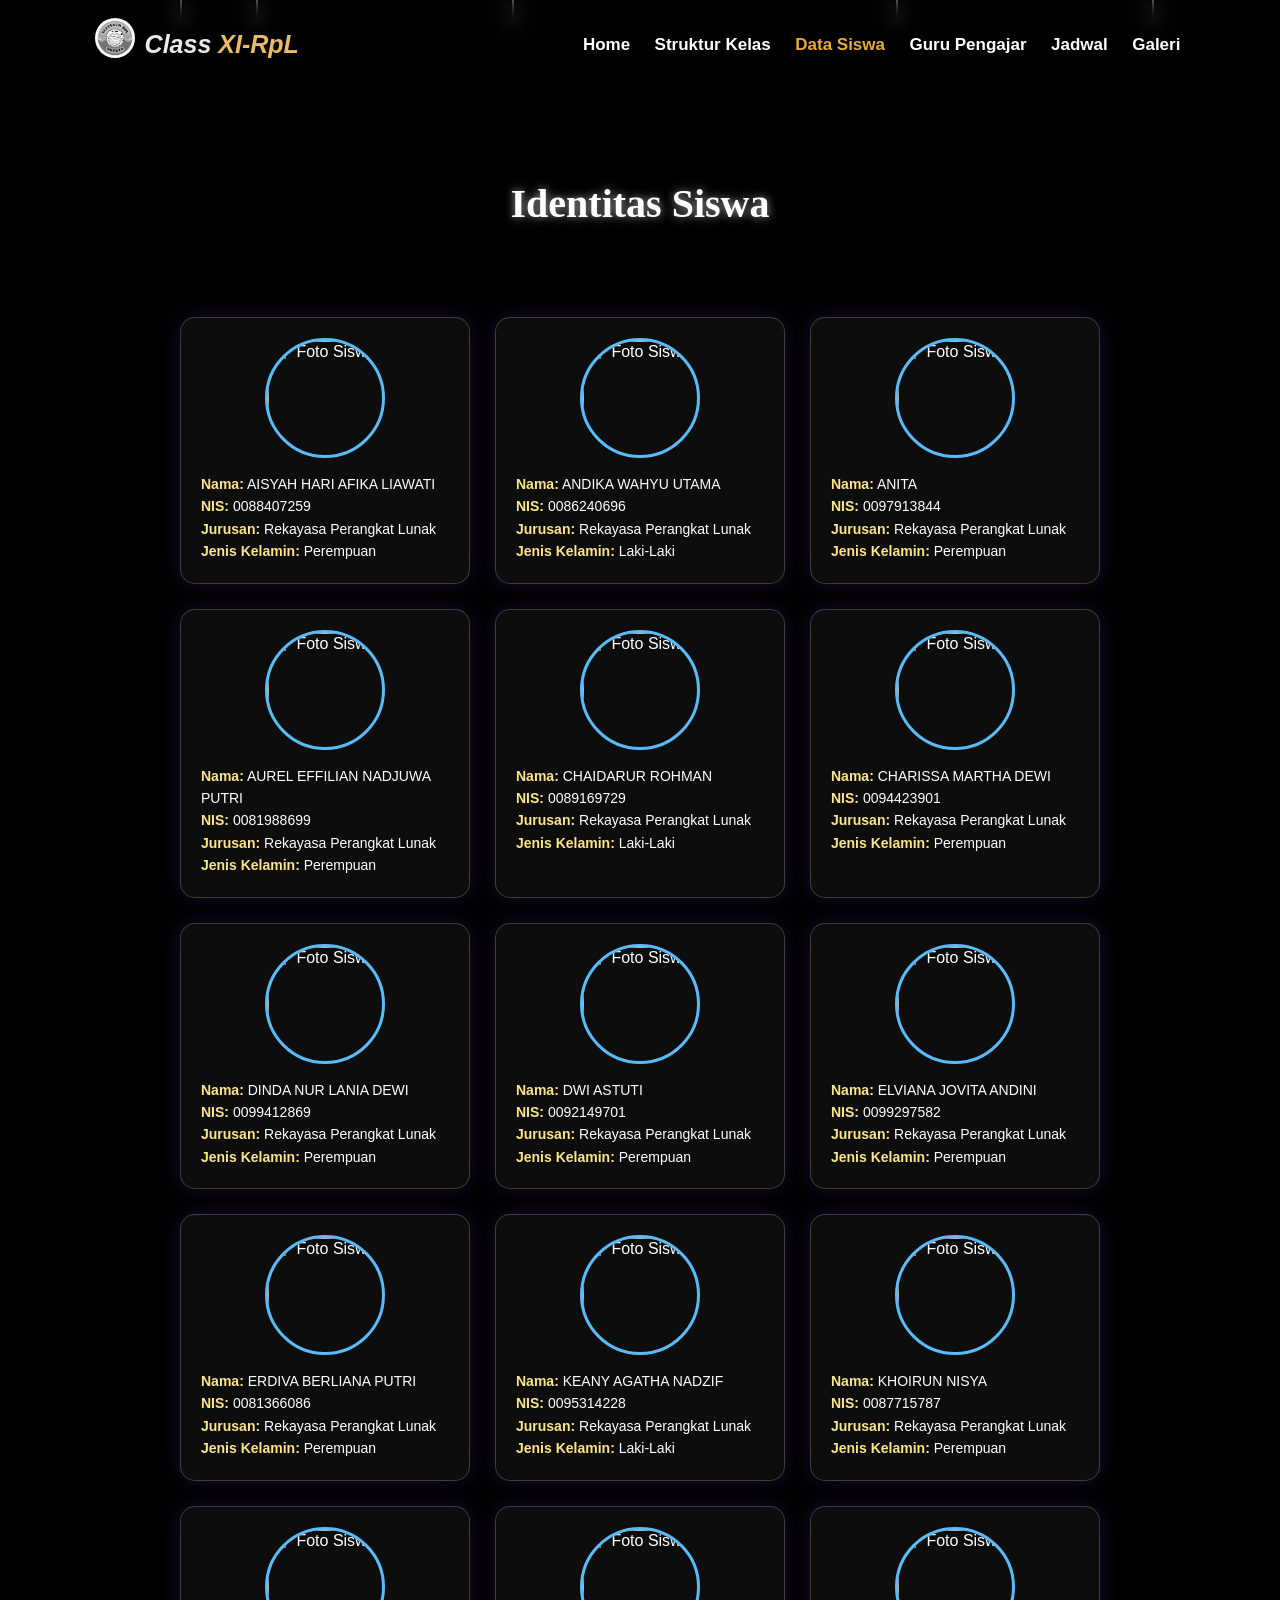
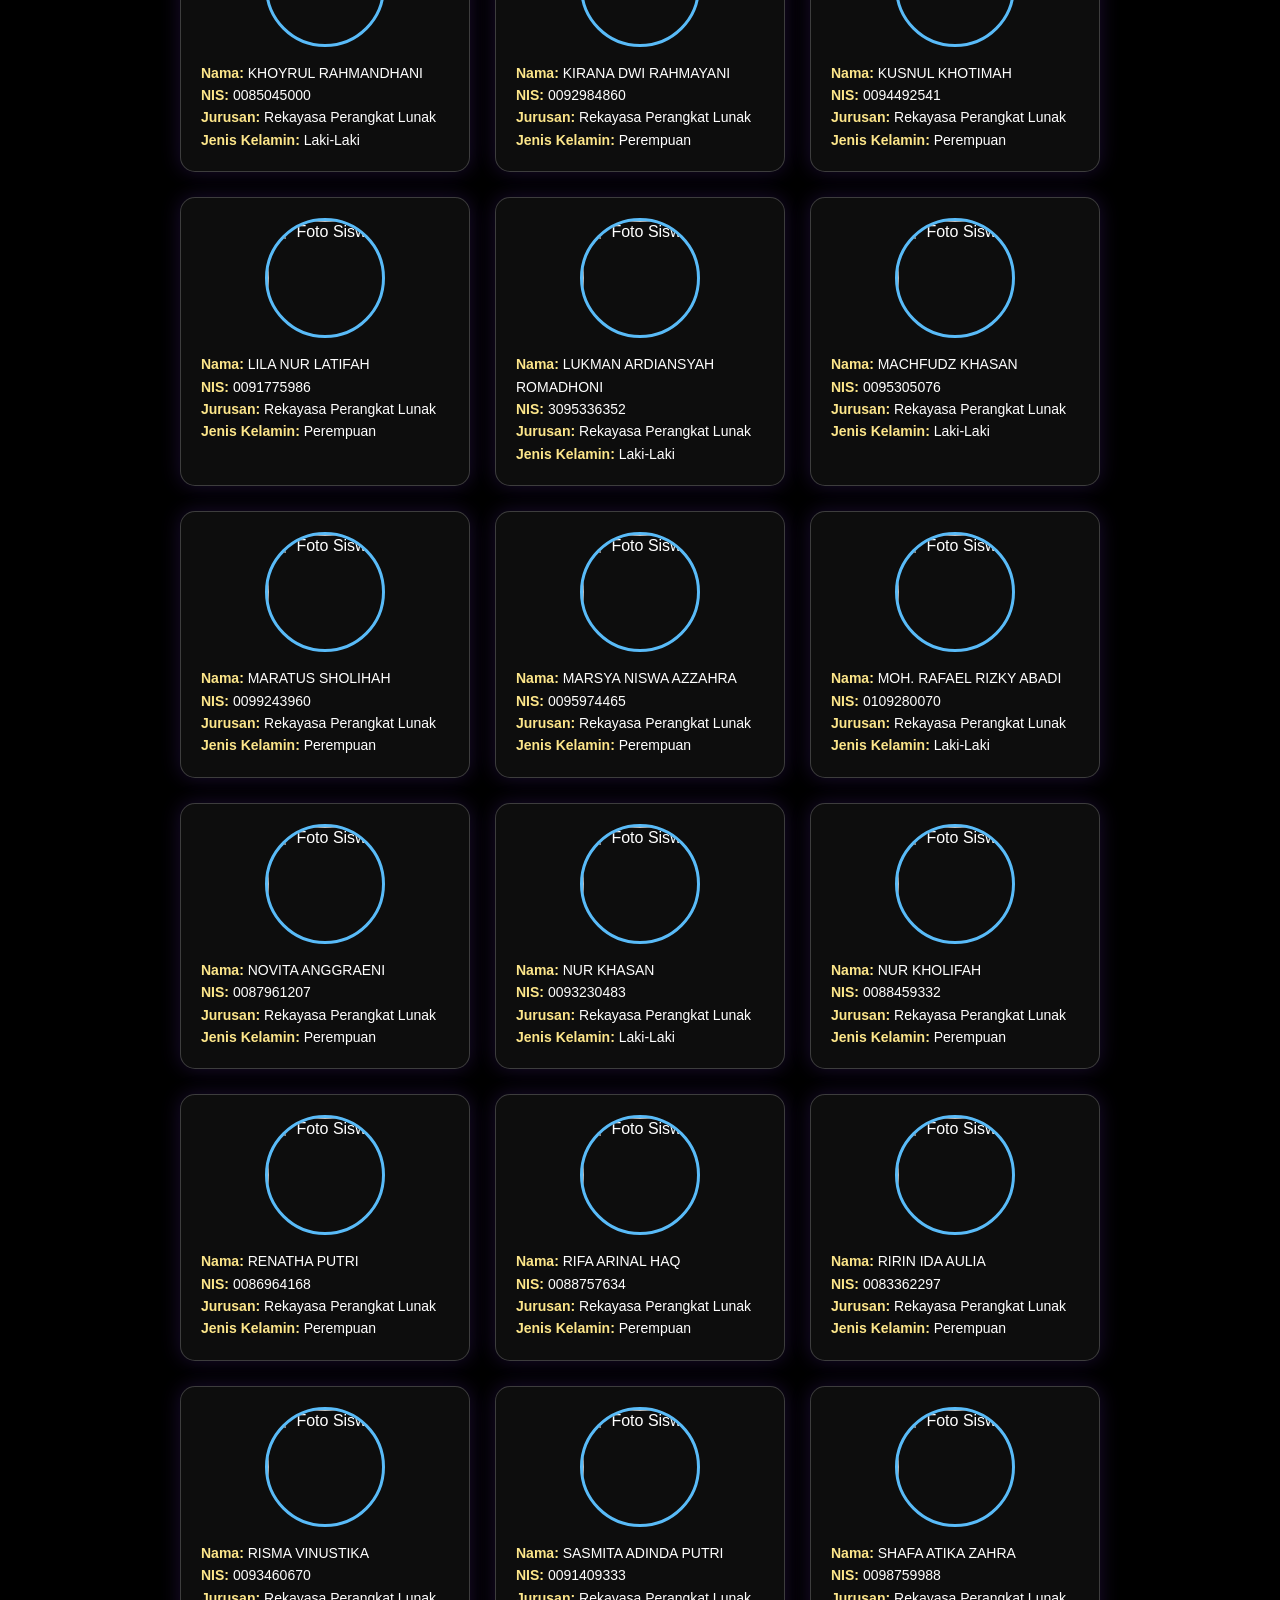
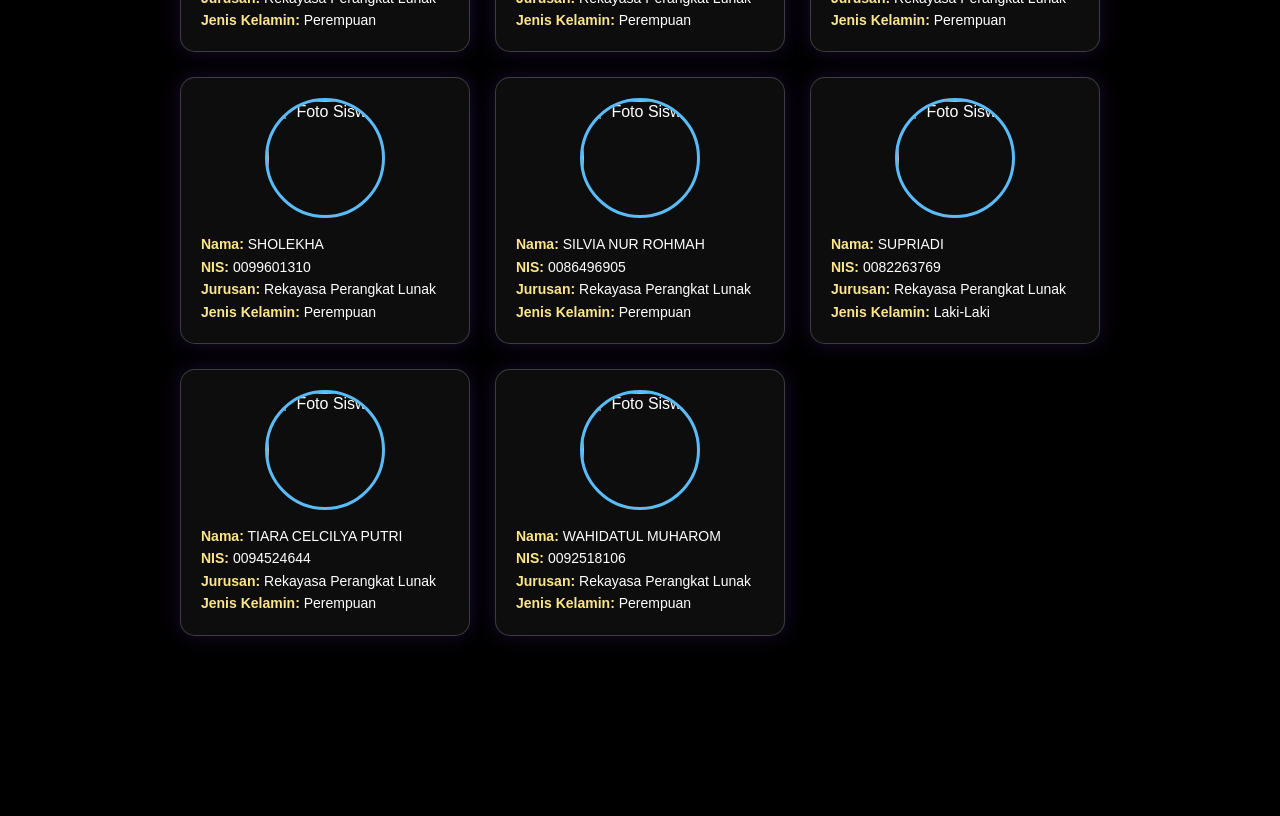
==== data.html @ 2ae1cd61 "Add files via upload" ====
<html lang="en">
  <head>
    <!DOCTYPE html>
    <meta charset="UTF-8">
    <meta name="viewport" content="width=device-width, initial-scale=1.0">
    <title>Data Siswa</title>
    <link rel="stylesheet" href="data.css">
</head>
<body>

    <div class="stars"></div>
    <div class="meteor"></div>
    <div class="meteor"></div>
    <div class="meteor"></div>
    <div class="meteor"></div>
    <div class="meteor"></div>

    <div class="navbar">   
        <div class="logo-container">
            <img src="rpl.png" alt="logo-smk" class="logo">
            <p>Class <span>XI-RpL</span></p>
        </div>
        <div class="wrapper">
            <a href="../home/home.html">Home</a>
            <a href="../struktur/struktur.html">Struktur Kelas</a>
            <a href="../data/data.html" class="nav-war">Data Siswa</a>
            <a href="../guru/guru.html">Guru Pengajar</a>
            <a href="../jadwal/jadwal.html">Jadwal</a> 
            <a href="../galeri/galeri.html">Galeri</a>
        </div>
    </div>

    <div class="judul">
      <h1>Identitas Siswa</h1>
    </div>

  <div class="container">
      <div class="card">
        <img src="foto/01.JPG" alt="Foto Siswa">
        <div class="info">
          <p><span>Nama:</span> AISYAH HARI AFIKA LIAWATI</p>
          <p><span>NIS:</span> 0088407259</p>
           <p><span>Jurusan:</span> Rekayasa Perangkat Lunak</p>
          <p><span>Jenis Kelamin:</span> Perempuan</p>
        </div>
      </div>

      <div class="card">
        <img src="foto/02.JPG" alt="Foto Siswa">
        <div class="info">
          <p><span>Nama:</span> ANDIKA WAHYU UTAMA</p>
          <p><span>NIS:</span> 0086240696</p>
          <p><span>Jurusan:</span> Rekayasa Perangkat Lunak</p>
          <p><span>Jenis Kelamin:</span> Laki-Laki</p>
        </div>
      </div>
      <div class="card">
        <img src="foto/03.JPG" alt="Foto Siswa">
        <div class="info">
          <p><span>Nama:</span> ANITA</p>
          <p><span>NIS:</span> 0097913844</p>
          <p><span>Jurusan:</span> Rekayasa Perangkat Lunak</p>
          <p><span>Jenis Kelamin:</span> Perempuan</p>
        </div>
      </div>
      <div class="card">
        <img src="foto/04.JPG" alt="Foto Siswa">
        <div class="info">
          <p><span>Nama:</span> AUREL EFFILIAN NADJUWA PUTRI</p>
          <p><span>NIS:</span> 0081988699</p>
          <p><span>Jurusan:</span> Rekayasa Perangkat Lunak</p>
          <p><span>Jenis Kelamin:</span> Perempuan</p>
        </div>
      </div>
      <div class="card">
        <img src="foto/05.JPG" alt="Foto Siswa">
        <div class="info">
          <p><span>Nama:</span> CHAIDARUR ROHMAN</p>
          <p><span>NIS:</span> 0089169729</p>
          <p><span>Jurusan:</span> Rekayasa Perangkat Lunak</p>
          <p><span>Jenis Kelamin:</span> Laki-Laki</p>
        </div>
      </div>
      <div class="card">
        <img src="foto/06.JPG" alt="Foto Siswa">
        <div class="info">
          <p><span>Nama:</span> CHARISSA MARTHA DEWI</p>
          <p><span>NIS:</span> 0094423901</p>
          <p><span>Jurusan:</span> Rekayasa Perangkat Lunak</p>
          <p><span>Jenis Kelamin:</span> Perempuan</p>
        </div>
      </div>
      <div class="card">
        <img src="foto/07.JPG" alt="Foto Siswa">
        <div class="info">
          <p><span>Nama:</span> DINDA NUR LANIA DEWI</p>
          <p><span>NIS:</span> 0099412869</p>
          <p><span>Jurusan:</span> Rekayasa Perangkat Lunak</p>
          <p><span>Jenis Kelamin:</span> Perempuan</p>
        </div>
      </div>
      <div class="card">
        <img src="foto/08.JPG" alt="Foto Siswa">
        <div class="info">
          <p><span>Nama:</span> DWI ASTUTI</p>
          <p><span>NIS:</span> 0092149701</p>
          <p><span>Jurusan:</span> Rekayasa Perangkat Lunak</p>
          <p><span>Jenis Kelamin:</span> Perempuan</p>
        </div>
      </div>
      <div class="card">
        <img src="foto/09.JPG" alt="Foto Siswa">
        <div class="info">
          <p><span>Nama:</span> ELVIANA JOVITA ANDINI</p>
          <p><span>NIS:</span> 0099297582</p>
          <p><span>Jurusan:</span> Rekayasa Perangkat Lunak</p>
          <p><span>Jenis Kelamin:</span> Perempuan</p>
        </div>
      </div>
      <div class="card">
        <img src="foto/10.JPG" alt="Foto Siswa">
        <div class="info">
          <p><span>Nama:</span> ERDIVA BERLIANA PUTRI</p>
          <p><span>NIS:</span> 0081366086</p>
          <p><span>Jurusan:</span> Rekayasa Perangkat Lunak</p>
          <p><span>Jenis Kelamin:</span> Perempuan</p>
        </div>
      </div>
      <div class="card">
        <img src="foto/11.JPG" alt="Foto Siswa">
        <div class="info">
          <p><span>Nama:</span> KEANY AGATHA NADZIF</p>
          <p><span>NIS:</span> 0095314228</p>
          <p><span>Jurusan:</span> Rekayasa Perangkat Lunak</p>
          <p><span>Jenis Kelamin:</span> Laki-Laki</p>
        </div>
      </div>
      <div class="card">
        <img src="foto/12.JPG" alt="Foto Siswa">
        <div class="info">
          <p><span>Nama:</span> KHOIRUN NISYA</p>
          <p><span>NIS:</span> 0087715787</p>
          <p><span>Jurusan:</span> Rekayasa Perangkat Lunak</p>
          <p><span>Jenis Kelamin:</span> Perempuan</p>
        </div>
      </div>
      <div class="card">
        <img src="foto/13.JPG" alt="Foto Siswa">
        <div class="info">
          <p><span>Nama:</span> KHOYRUL RAHMANDHANI</p>
          <p><span>NIS:</span> 0085045000</p>
          <p><span>Jurusan:</span> Rekayasa Perangkat Lunak</p>
          <p><span>Jenis Kelamin:</span> Laki-Laki</p>
        </div>
      </div>
      <div class="card">
        <img src="foto/14.JPG" alt="Foto Siswa">
        <div class="info">
          <p><span>Nama:</span> KIRANA DWI RAHMAYANI</p>
          <p><span>NIS:</span> 0092984860</p>
          <p><span>Jurusan:</span> Rekayasa Perangkat Lunak</p>
          <p><span>Jenis Kelamin:</span> Perempuan</p>
        </div>
      </div>
      <div class="card">
        <img src="foto/15.JPG" alt="Foto Siswa">
        <div class="info">
          <p><span>Nama:</span> KUSNUL KHOTIMAH</p>
          <p><span>NIS:</span> 0094492541</p>
          <p><span>Jurusan:</span> Rekayasa Perangkat Lunak</p>
          <p><span>Jenis Kelamin:</span> Perempuan</p>
        </div>
      </div>
      <div class="card">
        <img src="foto/16.JPG" alt="Foto Siswa">
        <div class="info">
          <p><span>Nama:</span> LILA NUR LATIFAH</p>
          <p><span>NIS:</span> 0091775986</p>
          <p><span>Jurusan:</span> Rekayasa Perangkat Lunak</p>
          <p><span>Jenis Kelamin:</span> Perempuan</p>
        </div>
      </div>
      <div class="card">
        <img src="foto/17.JPG" alt="Foto Siswa">
        <div class="info">
          <p><span>Nama:</span> LUKMAN ARDIANSYAH ROMADHONI</p>
          <p><span>NIS:</span> 3095336352</p>
          <p><span>Jurusan:</span> Rekayasa Perangkat Lunak</p>
          <p><span>Jenis Kelamin:</span> Laki-Laki</p>
        </div>
      </div>
      <div class="card">
        <img src="foto/18.JPG" alt="Foto Siswa">
        <div class="info">
          <p><span>Nama:</span> MACHFUDZ KHASAN</p>
          <p><span>NIS:</span> 0095305076</p>
          <p><span>Jurusan:</span> Rekayasa Perangkat Lunak</p>
          <p><span>Jenis Kelamin:</span> Laki-Laki</p>
        </div>
      </div>
      <div class="card">
        <img src="foto/19.JPG" alt="Foto Siswa">
        <div class="info">
          <p><span>Nama:</span> MARATUS SHOLIHAH</p>
          <p><span>NIS:</span> 0099243960</p>
          <p><span>Jurusan:</span> Rekayasa Perangkat Lunak</p>
          <p><span>Jenis Kelamin:</span> Perempuan</p>
        </div>
      </div>
      <div class="card">
        <img src="foto/20.JPG" alt="Foto Siswa">
        <div class="info">
          <p><span>Nama:</span> MARSYA NISWA AZZAHRA</p>
          <p><span>NIS:</span> 0095974465</p>
          <p><span>Jurusan:</span> Rekayasa Perangkat Lunak</p>
          <p><span>Jenis Kelamin:</span> Perempuan</p>
        </div>
      </div>
      <div class="card">
        <img src="foto/21.JPG" alt="Foto Siswa">
        <div class="info">
          <p><span>Nama:</span> MOH. RAFAEL RIZKY ABADI</p>
          <p><span>NIS:</span> 0109280070</p>
          <p><span>Jurusan:</span> Rekayasa Perangkat Lunak</p>
          <p><span>Jenis Kelamin:</span> Laki-Laki</p>
        </div>
      </div>
      <div class="card">
        <img src="foto/22.JPG" alt="Foto Siswa">
        <div class="info">
          <p><span>Nama:</span> NOVITA ANGGRAENI</p>
          <p><span>NIS:</span> 0087961207</p>
          <p><span>Jurusan:</span> Rekayasa Perangkat Lunak</p>
          <p><span>Jenis Kelamin:</span> Perempuan</p>
        </div>
      </div>
      <div class="card">
        <img src="foto/23.JPG" alt="Foto Siswa">
        <div class="info">
          <p><span>Nama:</span> NUR KHASAN</p>
          <p><span>NIS:</span> 0093230483</p>
          <p><span>Jurusan:</span> Rekayasa Perangkat Lunak</p>
          <p><span>Jenis Kelamin:</span> Laki-Laki</p>
        </div>
      </div>
      <div class="card">
        <img src="foto/24.JPG" alt="Foto Siswa">
        <div class="info">
          <p><span>Nama:</span> NUR KHOLIFAH</p>
          <p><span>NIS:</span> 0088459332</p>
          <p><span>Jurusan:</span> Rekayasa Perangkat Lunak</p>
          <p><span>Jenis Kelamin:</span> Perempuan</p>
        </div>
      </div>
      <div class="card">
        <img src="foto/25.JPG" alt="Foto Siswa">
        <div class="info">
          <p><span>Nama:</span> RENATHA PUTRI</p>
          <p><span>NIS:</span> 0086964168</p>
          <p><span>Jurusan:</span> Rekayasa Perangkat Lunak</p>
          <p><span>Jenis Kelamin:</span> Perempuan</p>
        </div>
      </div>
      <div class="card">
        <img src="foto/26.JPG" alt="Foto Siswa">
        <div class="info">
          <p><span>Nama:</span> RIFA ARINAL HAQ</p>
          <p><span>NIS:</span> 0088757634</p>
          <p><span>Jurusan:</span> Rekayasa Perangkat Lunak</p>
          <p><span>Jenis Kelamin:</span> Perempuan</p>
        </div>
      </div>
      <div class="card">
        <img src="foto/27.JPG" alt="Foto Siswa">
        <div class="info">
          <p><span>Nama:</span> RIRIN IDA AULIA</p>
          <p><span>NIS:</span> 0083362297</p>
          <p><span>Jurusan:</span> Rekayasa Perangkat Lunak</p>
          <p><span>Jenis Kelamin:</span> Perempuan</p>
        </div>
      </div>
      <div class="card">
        <img src="foto/28.JPG" alt="Foto Siswa">
        <div class="info">
          <p><span>Nama:</span> RISMA VINUSTIKA</p>
          <p><span>NIS:</span> 0093460670</p>
          <p><span>Jurusan:</span> Rekayasa Perangkat Lunak</p>
          <p><span>Jenis Kelamin:</span> Perempuan</p>
        </div>
      </div>
      <div class="card">
        <img src="foto/29.JPG" alt="Foto Siswa">
        <div class="info">
          <p><span>Nama:</span> SASMITA ADINDA PUTRI</p>
          <p><span>NIS:</span> 0091409333</p>
          <p><span>Jurusan:</span> Rekayasa Perangkat Lunak</p>
          <p><span>Jenis Kelamin:</span> Perempuan</p>
        </div>
      </div>
      <div class="card">
        <img src="foto/30.JPG" alt="Foto Siswa">
        <div class="info">
          <p><span>Nama:</span> SHAFA ATIKA ZAHRA</p>
          <p><span>NIS:</span> 0098759988</p>
          <p><span>Jurusan:</span> Rekayasa Perangkat Lunak</p>
          <p><span>Jenis Kelamin:</span> Perempuan</p>
        </div>
      </div>
      <div class="card">
        <img src="foto/31.JPG" alt="Foto Siswa">
        <div class="info">
          <p><span>Nama:</span> SHOLEKHA</p>
          <p><span>NIS:</span> 0099601310</p>
          <p><span>Jurusan:</span> Rekayasa Perangkat Lunak</p>
          <p><span>Jenis Kelamin:</span> Perempuan</p>
        </div>
      </div>
      <div class="card">
        <img src="foto/32.JPG" alt="Foto Siswa">
        <div class="info">
          <p><span>Nama:</span> SILVIA NUR ROHMAH</p>
          <p><span>NIS:</span> 0086496905</p>
          <p><span>Jurusan:</span> Rekayasa Perangkat Lunak</p>
          <p><span>Jenis Kelamin:</span> Perempuan</p>
        </div>
      </div>
      <div class="card">
        <img src="foto/33.JPG" alt="Foto Siswa">
        <div class="info">
          <p><span>Nama:</span> SUPRIADI</p>
          <p><span>NIS:</span> 0082263769</p>
          <p><span>Jurusan:</span> Rekayasa Perangkat Lunak</p>
          <p><span>Jenis Kelamin:</span> Laki-Laki</p>
        </div>
      </div>
      <div class="card">
        <img src="foto/34.JPG" alt="Foto Siswa">
        <div class="info">
          <p><span>Nama:</span> TIARA CELCILYA PUTRI</p>
          <p><span>NIS:</span> 0094524644</p>
          <p><span>Jurusan:</span> Rekayasa Perangkat Lunak</p>
          <p><span>Jenis Kelamin:</span> Perempuan</p>
        </div>
      </div>
      <div class="card">
        <img src="foto/35.JPG" alt="Foto Siswa">
        <div class="info">
          <p><span>Nama:</span> WAHIDATUL MUHAROM</p>
          <p><span>NIS:</span> 0092518106</p>
          <p><span>Jurusan:</span> Rekayasa Perangkat Lunak</p>
          <p><span>Jenis Kelamin:</span> Perempuan</p>
        </div>
      </div>
  </div>

</body>
</html>
---- data.css ----
*{
    margin: 0;
    padding: 0;
    box-sizing: border-box;
    outline: none;
    color: white;
  }

  body{
    margin: 0;
    font-family: Arial, Helvetica, sans-serif;
    justify-content: center;
    text-align: center;
    padding: 20vh;
    margin: 0;
    background-color: #000;
  }

  /* BINTANG */
   .stars {
     position: absolute;
     width: 90%;
     height: 350%;
     margin-left: -100px;
     background: transparent url('https://www.transparenttextures.com/patterns/stardust.png') repeat;
     animation: twinkle 5s ease-in-out infinite alternate;
     opacity: 0.9;
     filter: brightness(2);
     position: fixed;
   }
  
   /* Bintang berdenyut terang–redup tapi tidak berpindah tempat */
   @keyframes twinkle {
     0%   { filter: brightness(1.2); opacity: 0.8; }
     50%  { filter: brightness(2); opacity: 1; }
     100% { filter: brightness(1.2); opacity: 0.8; }
   }
  
  
   /* METEOR */
   .meteor {
     position: absolute;
     top: -50px;
     width: 2px;
     height: 80px;
     background: linear-gradient(45deg, white, rgba(255,255,255,0));
     border-radius: 50%;
     animation: meteor-fall 2s linear infinite;
   }
  
   /* Beberapa meteor dengan posisi dan waktu berbeda */
   .meteor:nth-child(2) { left: 20%; animation-delay: 1s; }
   .meteor:nth-child(3) { left: 40%; animation-delay: 2.5s; }
   .meteor:nth-child(4) { left: 70%; animation-delay: 0.8s; }
   .meteor:nth-child(5) { left: 90%; animation-delay: 3s; }
  
   @keyframes meteor-fall {
     0% {
       transform: translate(0, 0) rotate(45deg);
       opacity: 1;
     }
     100% {
       transform: translate(-600px, 600px) rotate(45deg);
       opacity: 0;
     }
   }

   
.navbar{
    display: flex;
    justify-content: space-between;
    align-items: center;
    padding: 25px 7%;
    background-color:transparent;
    backdrop-filter: blur(10px);
    position: fixed;
    z-index: 999999;
    top: 0;
    left: 0;
    right: 0;
    animation: navbar 1.5s ease-in-out;
}

@keyframes navbar {
    from { opacity: 0; transform: translateY(-20px); }
    to { opacity: 1; transform: translateY(0); }
}


.navbar p{
  font-size: 25px;
  font-weight: 800;
  color: #eaeaea;
    font-style: italic;
}

.navbar p span{
    color: rgb(234, 187, 100);
}

.logo-container{
    display: flex;
    align-items: center;
    gap: 10px;
    margin: 5px;
}
.logo{
    height: 40px;
    width: auto;
    margin-top: -13px;
    border-radius: 50%;
}

.navbar .wrapper a{
    text-decoration: none;
    color: white;
    font-size: 17px;
    font-weight: 700;
    font-family: 'Segoe UI', Tahoma, Geneva, Verdana, sans-serif;
    padding: 10px;
    transition: 1s ease;
}

.navbar .wrapper .nav-war{
  color: rgb(232, 170, 56);
}

.navbar .wrapper :hover{
  color: rgb(232, 170, 56);
}

.judul h1{
  font-size: 40px;
  font-weight: 700;
  font-family: Cambria, Cochin, Georgia, Times, 'Times New Roman', serif;
  text-shadow: 0 0 10px rgba(228, 227, 227, 0.7);
  font-family: Georgia, 'Times New Roman', Times, serif;
  animation: judul 2.5s ease-in-out;
}

@keyframes judul {
    from { opacity: 0; transform: translateY(-20px); }
    to { opacity: 1; transform: translateY(0); }
}
/* Container utama */
    .container {
      display: grid;
      padding-top: 10vh;
      grid-template-columns: repeat(auto-fit, minmax(250px, 1fr));
      gap: 25px;
      width: 100%;
      max-width: 1000px;
      animation: fadeIn 1.5s ease-in-out;
    }
    /* Animasi lembut */
    @keyframes fadeIn {
      from { opacity: 0; transform: translateY(20px); }
      to { opacity: 1; transform: translateY(0); }
    }

    /* Kartu data siswa */
    .card {
      border: 1px solid rgba(255, 255, 255, 0.2);
      border-radius: 15px;
      text-align: center;
      padding: 20px;
      box-shadow: 0 0 20px rgba(124, 58, 237, 0.2);
      transition: transform 0.3s ease, box-shadow 0.3s ease;
      background-color: rgba(255, 255, 255, 0.05);
      backdrop-filter: blur(10px);
    }

    .card:hover {
      transform: translateY(-10px);
      box-shadow: 0 0 20px rgba(124, 58, 237, 0.2);
    }

    /* Foto siswa */
    .card img {
      width: 120px;
      height: 120px;
      border-radius: 50%;
      border: 3px solid rgb(89, 187, 248);
      object-fit: cover;
      margin-bottom: 15px;
      transition: box-shadow 0.4s ease;
    }

    .card:hover img {
      box-shadow:  0 0 50px rgba(103, 232, 249, 0.4);
    }

    /* Identitas siswa */
    .info {
      text-align: left;
      font-size: 14px;
      line-height: 1.6;
      color: #e0f2fe;
    }

    .info span {
      color: #fde68a;
      font-weight: 600;
    }
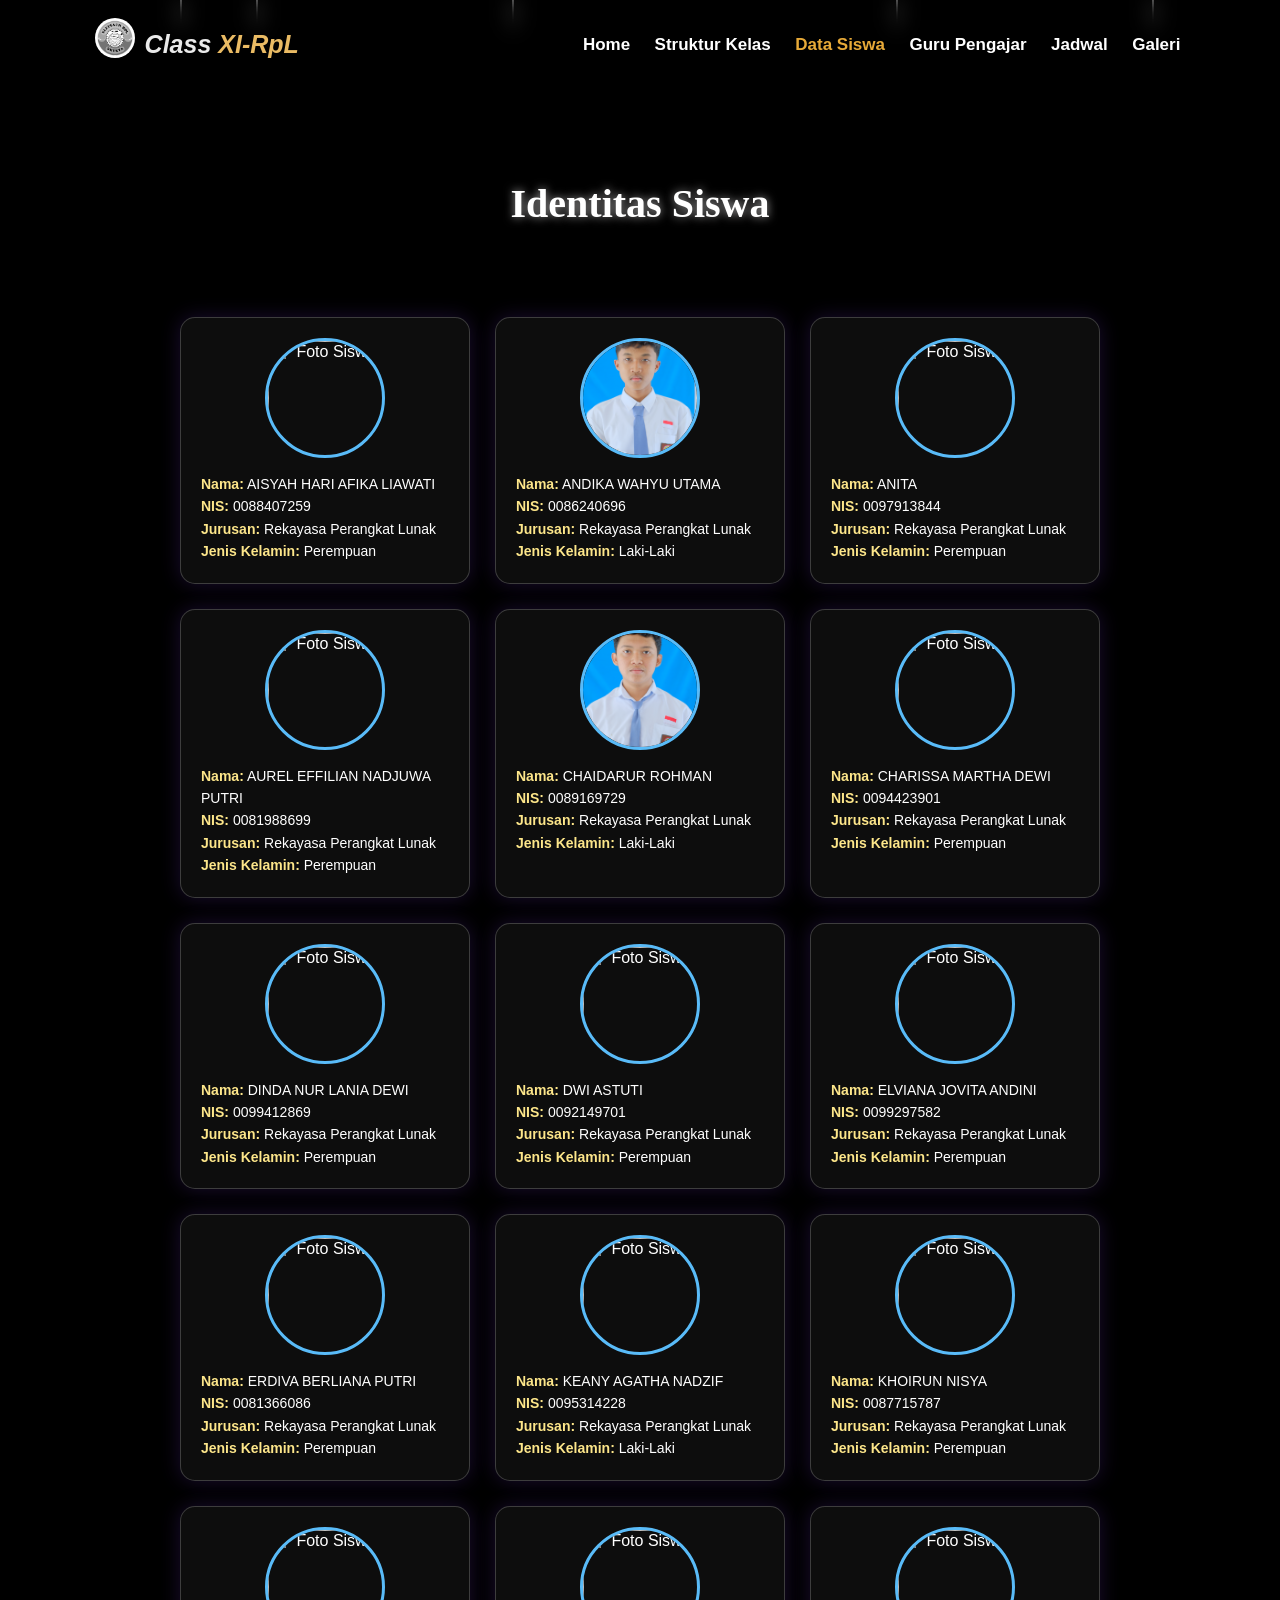
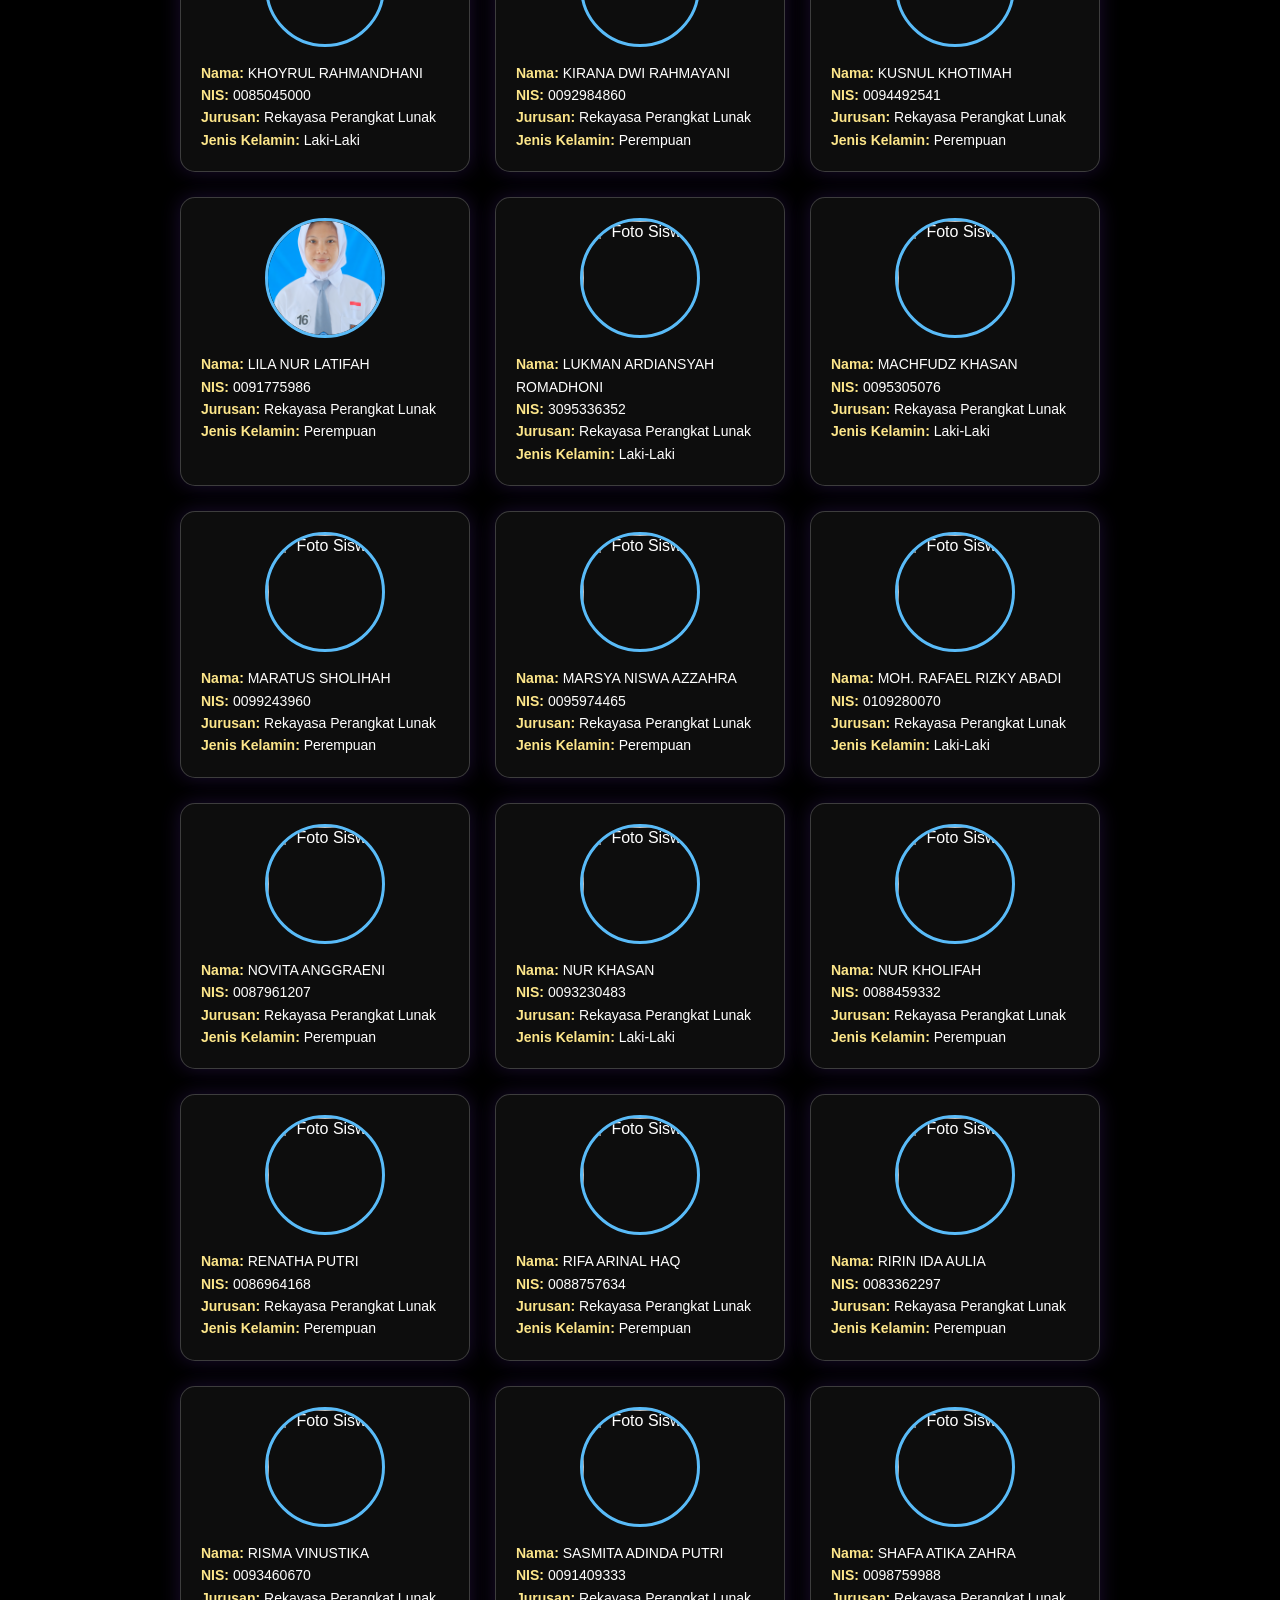
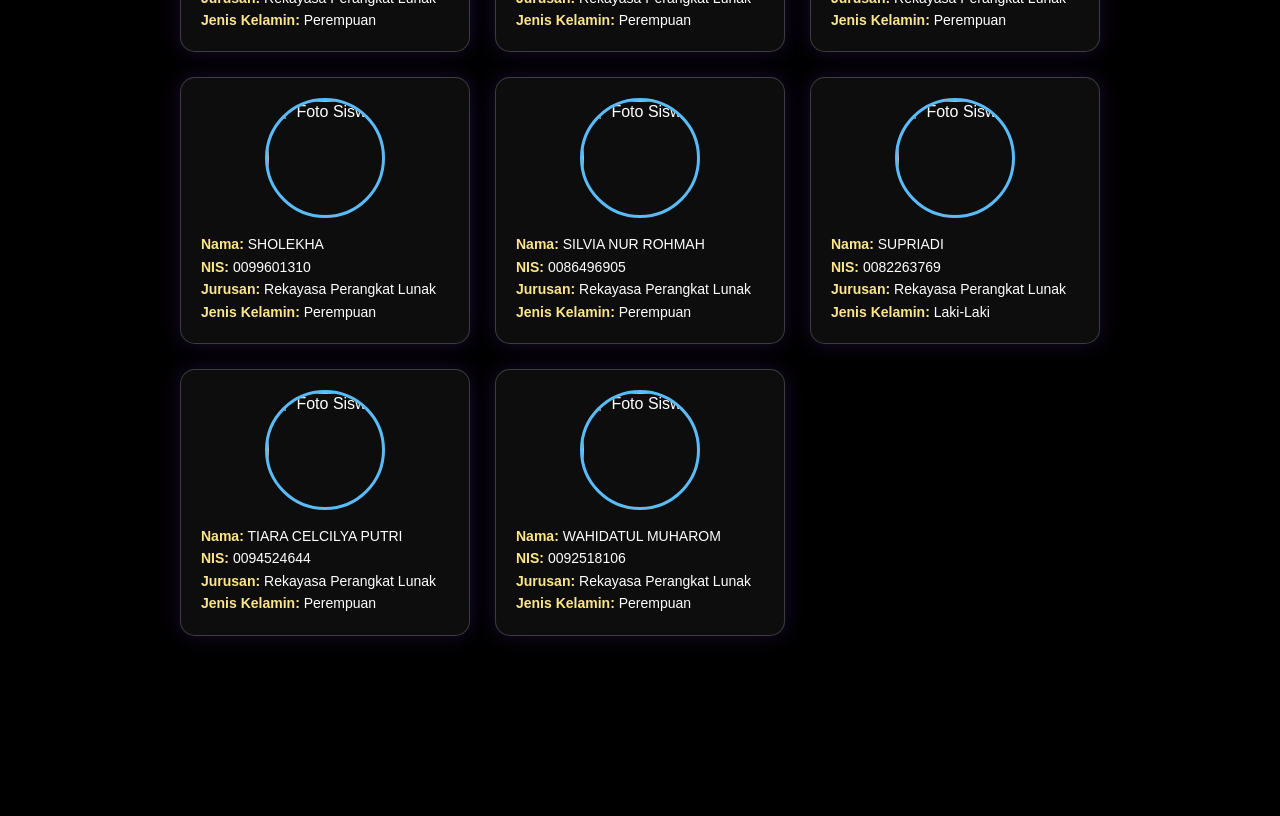
==== commit 51c8a2b2: "Update data.html" ====
--- a/data.html
+++ b/data.html
@@ -21,12 +21,12 @@
             <p>Class <span>XI-RpL</span></p>
         </div>
         <div class="wrapper">
-            <a href="../home/home.html">Home</a>
-            <a href="../struktur/struktur.html">Struktur Kelas</a>
-            <a href="../data/data.html" class="nav-war">Data Siswa</a>
-            <a href="../guru/guru.html">Guru Pengajar</a>
-            <a href="../jadwal/jadwal.html">Jadwal</a> 
-            <a href="../galeri/galeri.html">Galeri</a>
+            <a href="home.html">Home</a>
+            <a href="struktur.html">Struktur Kelas</a>
+            <a href="data.html" class="nav-war">Data Siswa</a>
+            <a href="guru.html">Guru Pengajar</a>
+            <a href="jadwal.html">Jadwal</a> 
+            <a href="galeri.html">Galeri</a>
         </div>
     </div>
 
@@ -36,7 +36,7 @@
 
   <div class="container">
       <div class="card">
-        <img src="foto/01.JPG" alt="Foto Siswa">
+        <img src="01.JPG" alt="Foto Siswa">
         <div class="info">
           <p><span>Nama:</span> AISYAH HARI AFIKA LIAWATI</p>
           <p><span>NIS:</span> 0088407259</p>
@@ -46,7 +46,7 @@
       </div>
 
       <div class="card">
-        <img src="foto/02.JPG" alt="Foto Siswa">
+        <img src="02.JPG" alt="Foto Siswa">
         <div class="info">
           <p><span>Nama:</span> ANDIKA WAHYU UTAMA</p>
           <p><span>NIS:</span> 0086240696</p>
@@ -55,7 +55,7 @@
         </div>
       </div>
       <div class="card">
-        <img src="foto/03.JPG" alt="Foto Siswa">
+        <img src="03.JPG" alt="Foto Siswa">
         <div class="info">
           <p><span>Nama:</span> ANITA</p>
           <p><span>NIS:</span> 0097913844</p>
@@ -64,7 +64,7 @@
         </div>
       </div>
       <div class="card">
-        <img src="foto/04.JPG" alt="Foto Siswa">
+        <img src="04.JPG" alt="Foto Siswa">
         <div class="info">
           <p><span>Nama:</span> AUREL EFFILIAN NADJUWA PUTRI</p>
           <p><span>NIS:</span> 0081988699</p>
@@ -73,7 +73,7 @@
         </div>
       </div>
       <div class="card">
-        <img src="foto/05.JPG" alt="Foto Siswa">
+        <img src="05.JPG" alt="Foto Siswa">
         <div class="info">
           <p><span>Nama:</span> CHAIDARUR ROHMAN</p>
           <p><span>NIS:</span> 0089169729</p>
@@ -82,7 +82,7 @@
         </div>
       </div>
       <div class="card">
-        <img src="foto/06.JPG" alt="Foto Siswa">
+        <img src="06.JPG" alt="Foto Siswa">
         <div class="info">
           <p><span>Nama:</span> CHARISSA MARTHA DEWI</p>
           <p><span>NIS:</span> 0094423901</p>
@@ -91,7 +91,7 @@
         </div>
       </div>
       <div class="card">
-        <img src="foto/07.JPG" alt="Foto Siswa">
+        <img src="07.JPG" alt="Foto Siswa">
         <div class="info">
           <p><span>Nama:</span> DINDA NUR LANIA DEWI</p>
           <p><span>NIS:</span> 0099412869</p>
@@ -100,7 +100,7 @@
         </div>
       </div>
       <div class="card">
-        <img src="foto/08.JPG" alt="Foto Siswa">
+        <img src="08.JPG" alt="Foto Siswa">
         <div class="info">
           <p><span>Nama:</span> DWI ASTUTI</p>
           <p><span>NIS:</span> 0092149701</p>
@@ -109,7 +109,7 @@
         </div>
       </div>
       <div class="card">
-        <img src="foto/09.JPG" alt="Foto Siswa">
+        <img src="09.JPG" alt="Foto Siswa">
         <div class="info">
           <p><span>Nama:</span> ELVIANA JOVITA ANDINI</p>
           <p><span>NIS:</span> 0099297582</p>
@@ -118,7 +118,7 @@
         </div>
       </div>
       <div class="card">
-        <img src="foto/10.JPG" alt="Foto Siswa">
+        <img src="10.JPG" alt="Foto Siswa">
         <div class="info">
           <p><span>Nama:</span> ERDIVA BERLIANA PUTRI</p>
           <p><span>NIS:</span> 0081366086</p>
@@ -127,7 +127,7 @@
         </div>
       </div>
       <div class="card">
-        <img src="foto/11.JPG" alt="Foto Siswa">
+        <img src="11.JPG" alt="Foto Siswa">
         <div class="info">
           <p><span>Nama:</span> KEANY AGATHA NADZIF</p>
           <p><span>NIS:</span> 0095314228</p>
@@ -136,7 +136,7 @@
         </div>
       </div>
       <div class="card">
-        <img src="foto/12.JPG" alt="Foto Siswa">
+        <img src="12.JPG" alt="Foto Siswa">
         <div class="info">
           <p><span>Nama:</span> KHOIRUN NISYA</p>
           <p><span>NIS:</span> 0087715787</p>
@@ -145,7 +145,7 @@
         </div>
       </div>
       <div class="card">
-        <img src="foto/13.JPG" alt="Foto Siswa">
+        <img src="13.JPG" alt="Foto Siswa">
         <div class="info">
           <p><span>Nama:</span> KHOYRUL RAHMANDHANI</p>
           <p><span>NIS:</span> 0085045000</p>
@@ -154,7 +154,7 @@
         </div>
       </div>
       <div class="card">
-        <img src="foto/14.JPG" alt="Foto Siswa">
+        <img src="14.JPG" alt="Foto Siswa">
         <div class="info">
           <p><span>Nama:</span> KIRANA DWI RAHMAYANI</p>
           <p><span>NIS:</span> 0092984860</p>
@@ -163,7 +163,7 @@
         </div>
       </div>
       <div class="card">
-        <img src="foto/15.JPG" alt="Foto Siswa">
+        <img src="15.JPG" alt="Foto Siswa">
         <div class="info">
           <p><span>Nama:</span> KUSNUL KHOTIMAH</p>
           <p><span>NIS:</span> 0094492541</p>
@@ -172,7 +172,7 @@
         </div>
       </div>
       <div class="card">
-        <img src="foto/16.JPG" alt="Foto Siswa">
+        <img src="16.JPG" alt="Foto Siswa">
         <div class="info">
           <p><span>Nama:</span> LILA NUR LATIFAH</p>
           <p><span>NIS:</span> 0091775986</p>
@@ -181,7 +181,7 @@
         </div>
       </div>
       <div class="card">
-        <img src="foto/17.JPG" alt="Foto Siswa">
+        <img src="17.JPG" alt="Foto Siswa">
         <div class="info">
           <p><span>Nama:</span> LUKMAN ARDIANSYAH ROMADHONI</p>
           <p><span>NIS:</span> 3095336352</p>
@@ -190,7 +190,7 @@
         </div>
       </div>
       <div class="card">
-        <img src="foto/18.JPG" alt="Foto Siswa">
+        <img src="18.JPG" alt="Foto Siswa">
         <div class="info">
           <p><span>Nama:</span> MACHFUDZ KHASAN</p>
           <p><span>NIS:</span> 0095305076</p>
@@ -199,7 +199,7 @@
         </div>
       </div>
       <div class="card">
-        <img src="foto/19.JPG" alt="Foto Siswa">
+        <img src="19.JPG" alt="Foto Siswa">
         <div class="info">
           <p><span>Nama:</span> MARATUS SHOLIHAH</p>
           <p><span>NIS:</span> 0099243960</p>
@@ -208,7 +208,7 @@
         </div>
       </div>
       <div class="card">
-        <img src="foto/20.JPG" alt="Foto Siswa">
+        <img src="20.JPG" alt="Foto Siswa">
         <div class="info">
           <p><span>Nama:</span> MARSYA NISWA AZZAHRA</p>
           <p><span>NIS:</span> 0095974465</p>
@@ -217,7 +217,7 @@
         </div>
       </div>
       <div class="card">
-        <img src="foto/21.JPG" alt="Foto Siswa">
+        <img src="21.JPG" alt="Foto Siswa">
         <div class="info">
           <p><span>Nama:</span> MOH. RAFAEL RIZKY ABADI</p>
           <p><span>NIS:</span> 0109280070</p>
@@ -226,7 +226,7 @@
         </div>
       </div>
       <div class="card">
-        <img src="foto/22.JPG" alt="Foto Siswa">
+        <img src="22.JPG" alt="Foto Siswa">
         <div class="info">
           <p><span>Nama:</span> NOVITA ANGGRAENI</p>
           <p><span>NIS:</span> 0087961207</p>
@@ -235,7 +235,7 @@
         </div>
       </div>
       <div class="card">
-        <img src="foto/23.JPG" alt="Foto Siswa">
+        <img src="23.JPG" alt="Foto Siswa">
         <div class="info">
           <p><span>Nama:</span> NUR KHASAN</p>
           <p><span>NIS:</span> 0093230483</p>
@@ -244,7 +244,7 @@
         </div>
       </div>
       <div class="card">
-        <img src="foto/24.JPG" alt="Foto Siswa">
+        <img src="24.JPG" alt="Foto Siswa">
         <div class="info">
           <p><span>Nama:</span> NUR KHOLIFAH</p>
           <p><span>NIS:</span> 0088459332</p>
@@ -253,7 +253,7 @@
         </div>
       </div>
       <div class="card">
-        <img src="foto/25.JPG" alt="Foto Siswa">
+        <img src="25.JPG" alt="Foto Siswa">
         <div class="info">
           <p><span>Nama:</span> RENATHA PUTRI</p>
           <p><span>NIS:</span> 0086964168</p>
@@ -262,7 +262,7 @@
         </div>
       </div>
       <div class="card">
-        <img src="foto/26.JPG" alt="Foto Siswa">
+        <img src="26.JPG" alt="Foto Siswa">
         <div class="info">
           <p><span>Nama:</span> RIFA ARINAL HAQ</p>
           <p><span>NIS:</span> 0088757634</p>
@@ -271,7 +271,7 @@
         </div>
       </div>
       <div class="card">
-        <img src="foto/27.JPG" alt="Foto Siswa">
+        <img src="27.JPG" alt="Foto Siswa">
         <div class="info">
           <p><span>Nama:</span> RIRIN IDA AULIA</p>
           <p><span>NIS:</span> 0083362297</p>
@@ -280,7 +280,7 @@
         </div>
       </div>
       <div class="card">
-        <img src="foto/28.JPG" alt="Foto Siswa">
+        <img src="28.JPG" alt="Foto Siswa">
         <div class="info">
           <p><span>Nama:</span> RISMA VINUSTIKA</p>
           <p><span>NIS:</span> 0093460670</p>
@@ -289,7 +289,7 @@
         </div>
       </div>
       <div class="card">
-        <img src="foto/29.JPG" alt="Foto Siswa">
+        <img src="29.JPG" alt="Foto Siswa">
         <div class="info">
           <p><span>Nama:</span> SASMITA ADINDA PUTRI</p>
           <p><span>NIS:</span> 0091409333</p>
@@ -298,7 +298,7 @@
         </div>
       </div>
       <div class="card">
-        <img src="foto/30.JPG" alt="Foto Siswa">
+        <img src="30.JPG" alt="Foto Siswa">
         <div class="info">
           <p><span>Nama:</span> SHAFA ATIKA ZAHRA</p>
           <p><span>NIS:</span> 0098759988</p>
@@ -307,7 +307,7 @@
         </div>
       </div>
       <div class="card">
-        <img src="foto/31.JPG" alt="Foto Siswa">
+        <img src="31.JPG" alt="Foto Siswa">
         <div class="info">
           <p><span>Nama:</span> SHOLEKHA</p>
           <p><span>NIS:</span> 0099601310</p>
@@ -316,7 +316,7 @@
         </div>
       </div>
       <div class="card">
-        <img src="foto/32.JPG" alt="Foto Siswa">
+        <img src="32.JPG" alt="Foto Siswa">
         <div class="info">
           <p><span>Nama:</span> SILVIA NUR ROHMAH</p>
           <p><span>NIS:</span> 0086496905</p>
@@ -325,7 +325,7 @@
         </div>
       </div>
       <div class="card">
-        <img src="foto/33.JPG" alt="Foto Siswa">
+        <img src="33.JPG" alt="Foto Siswa">
         <div class="info">
           <p><span>Nama:</span> SUPRIADI</p>
           <p><span>NIS:</span> 0082263769</p>
@@ -334,7 +334,7 @@
         </div>
       </div>
       <div class="card">
-        <img src="foto/34.JPG" alt="Foto Siswa">
+        <img src="34.JPG" alt="Foto Siswa">
         <div class="info">
           <p><span>Nama:</span> TIARA CELCILYA PUTRI</p>
           <p><span>NIS:</span> 0094524644</p>
@@ -343,7 +343,7 @@
         </div>
       </div>
       <div class="card">
-        <img src="foto/35.JPG" alt="Foto Siswa">
+        <img src="35.JPG" alt="Foto Siswa">
         <div class="info">
           <p><span>Nama:</span> WAHIDATUL MUHAROM</p>
           <p><span>NIS:</span> 0092518106</p>
@@ -354,4 +354,6 @@
   </div>
 
 </body>
-</html>+
+</html>
+
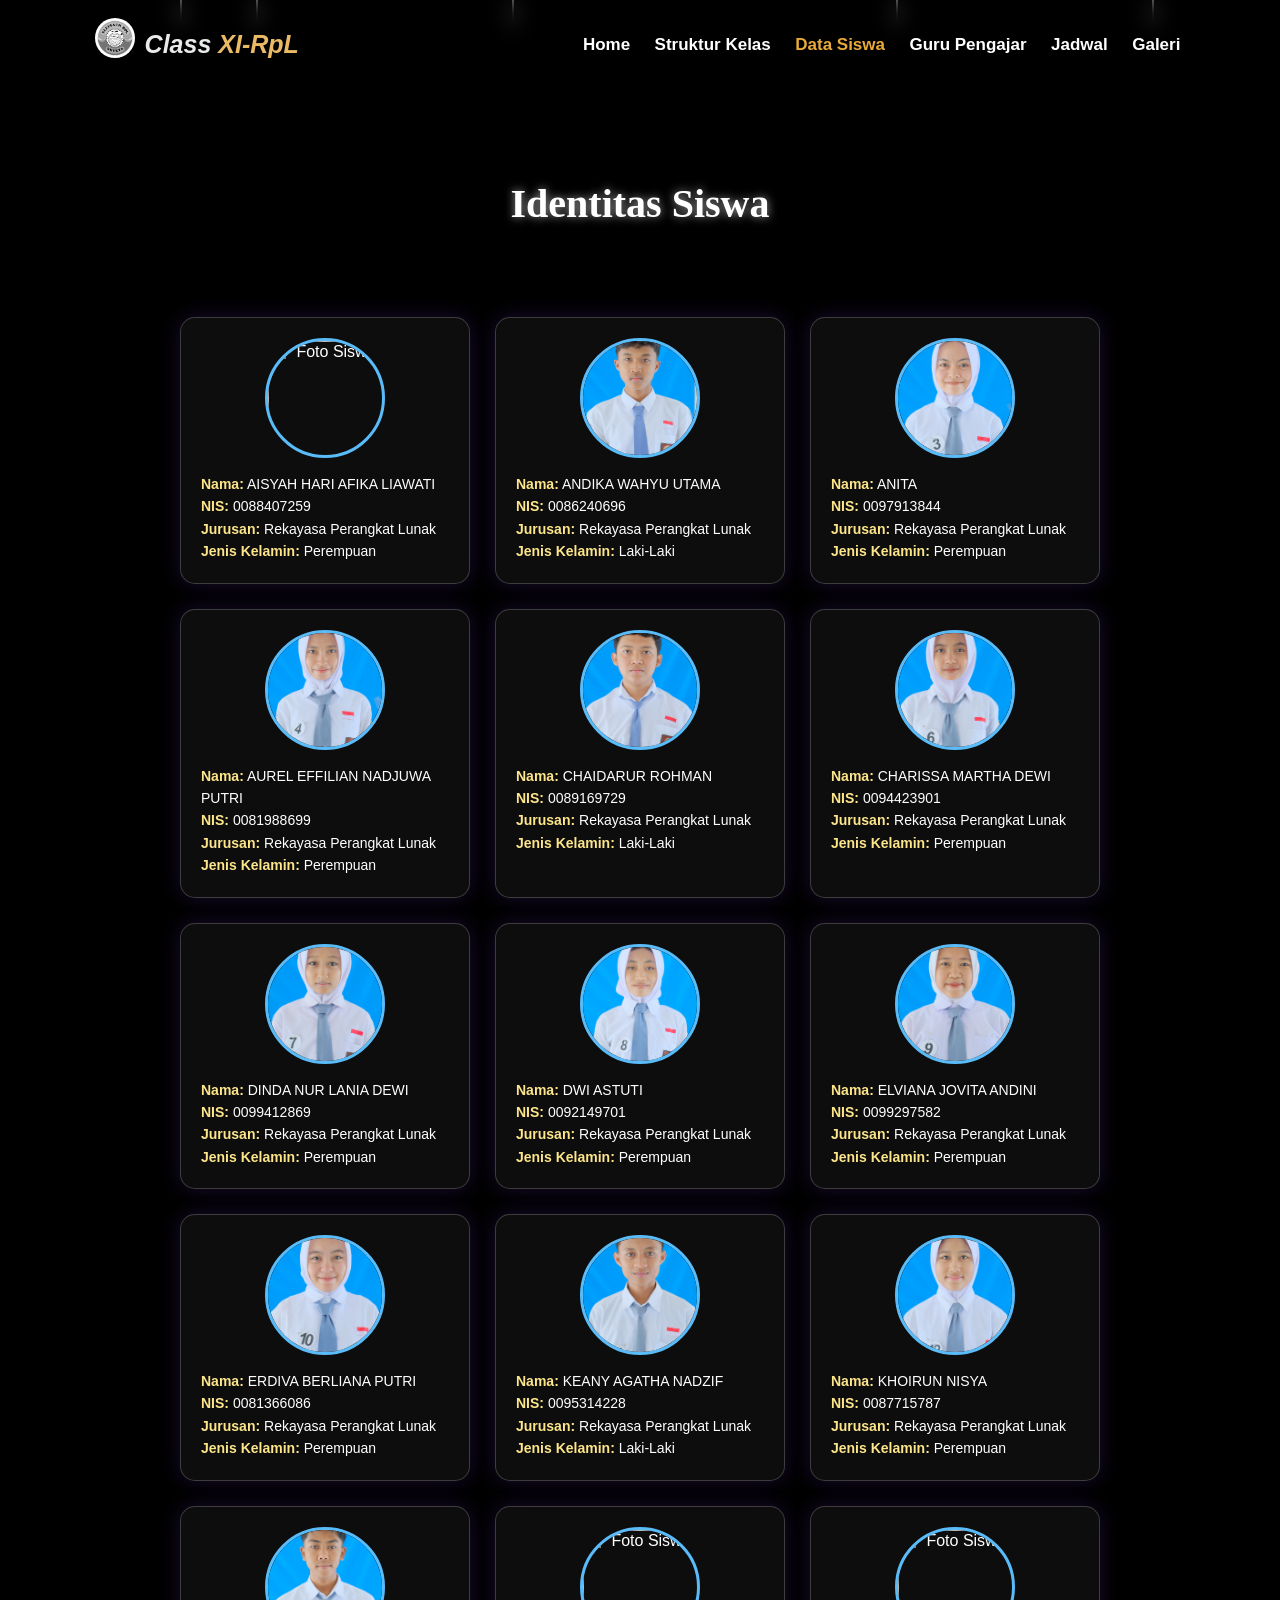
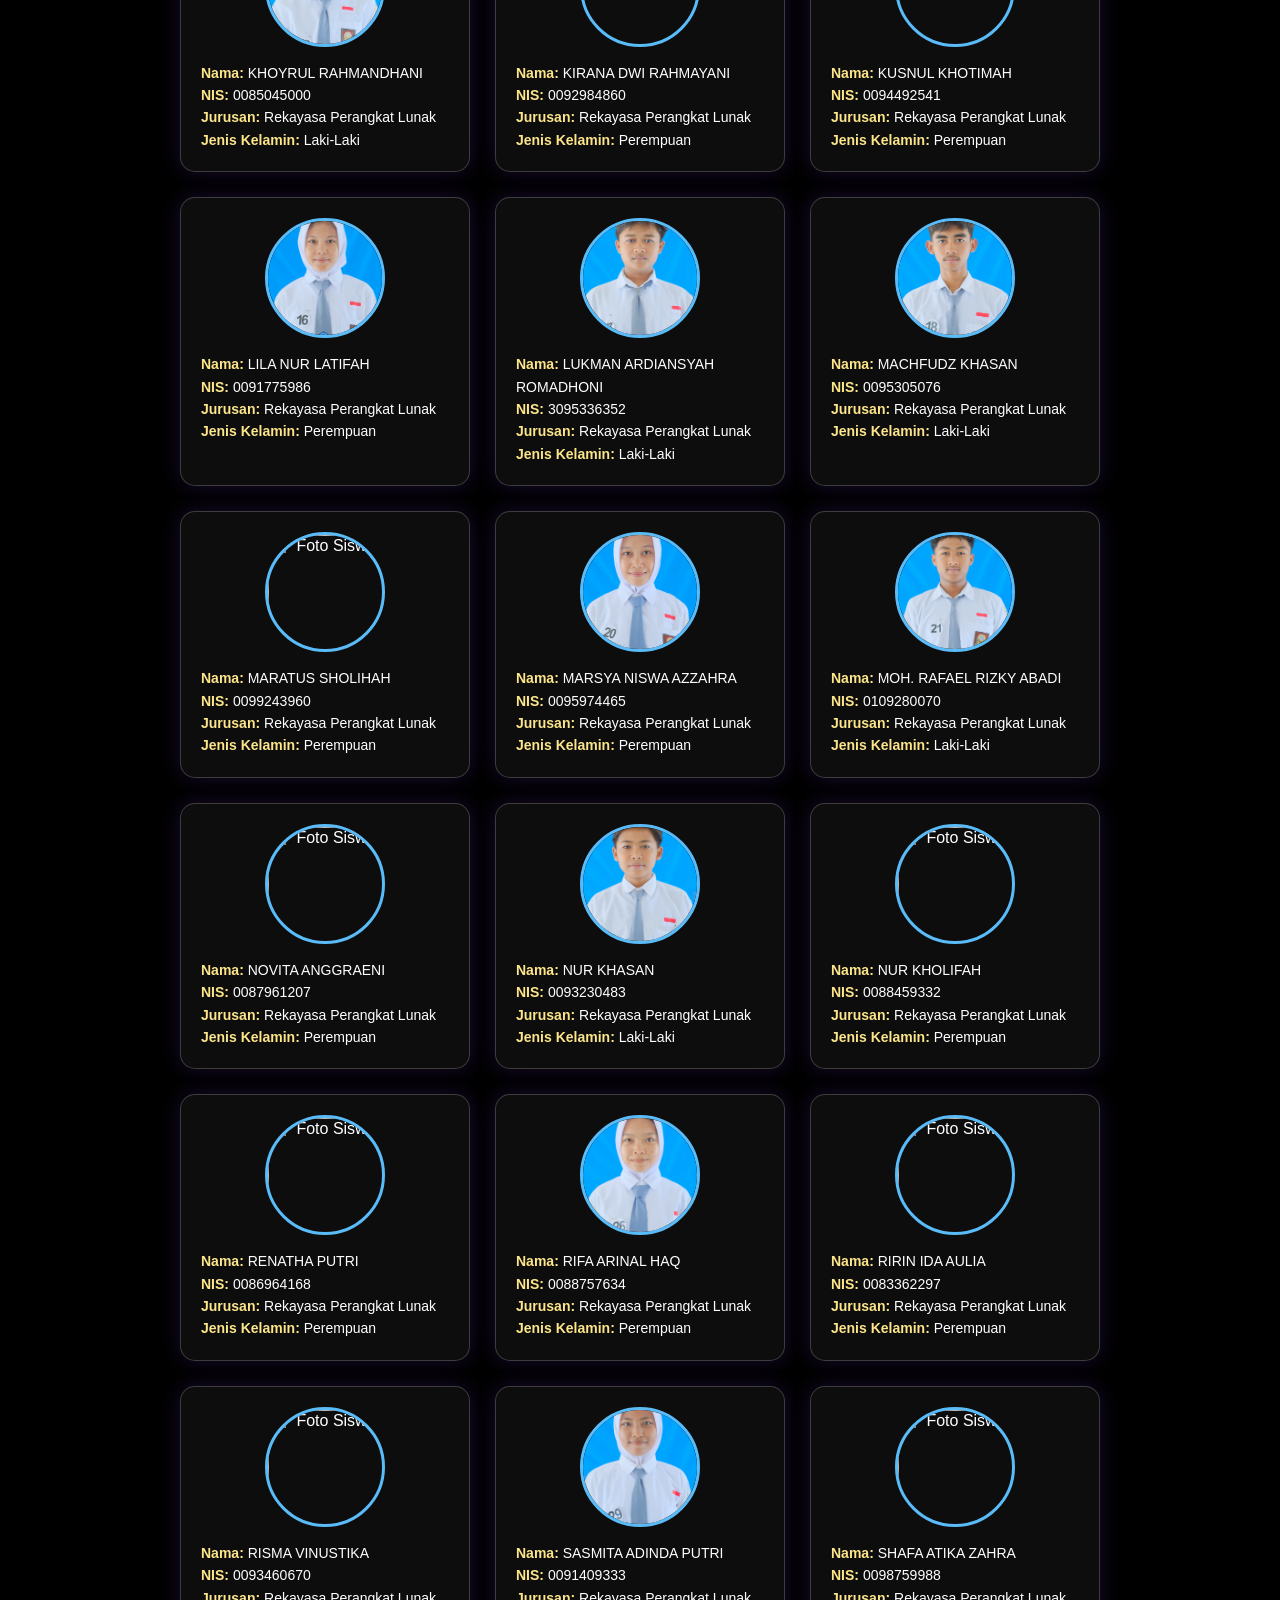
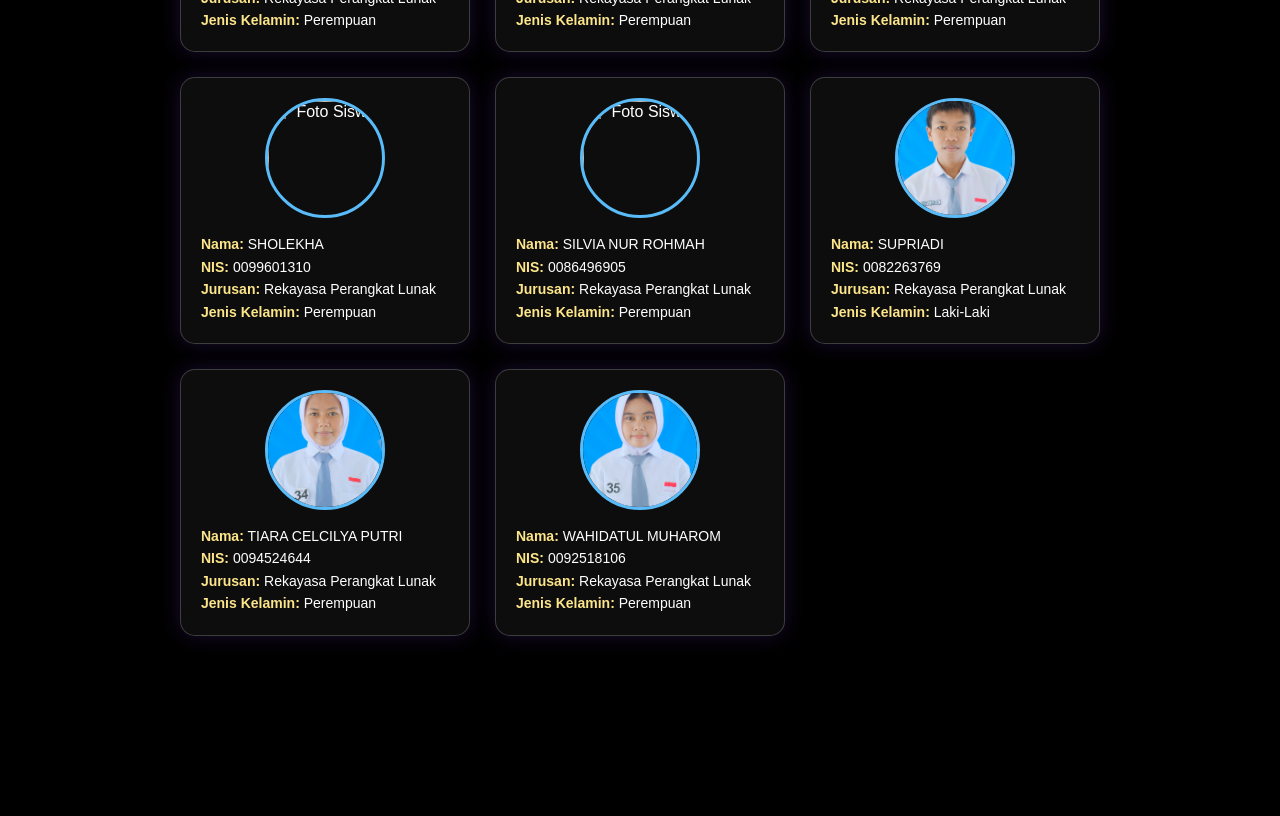
==== commit 5fe77464: "Update print statement from 'Hello' to 'Goodbye'" ====
--- a/data.html
+++ b/data.html
@@ -21,7 +21,7 @@
             <p>Class <span>XI-RpL</span></p>
         </div>
         <div class="wrapper">
-            <a href="home.html">Home</a>
+            <a href="index.html">Home</a>
             <a href="struktur.html">Struktur Kelas</a>
             <a href="data.html" class="nav-war">Data Siswa</a>
             <a href="guru.html">Guru Pengajar</a>
@@ -357,3 +357,4 @@
 
 </html>
 
+
